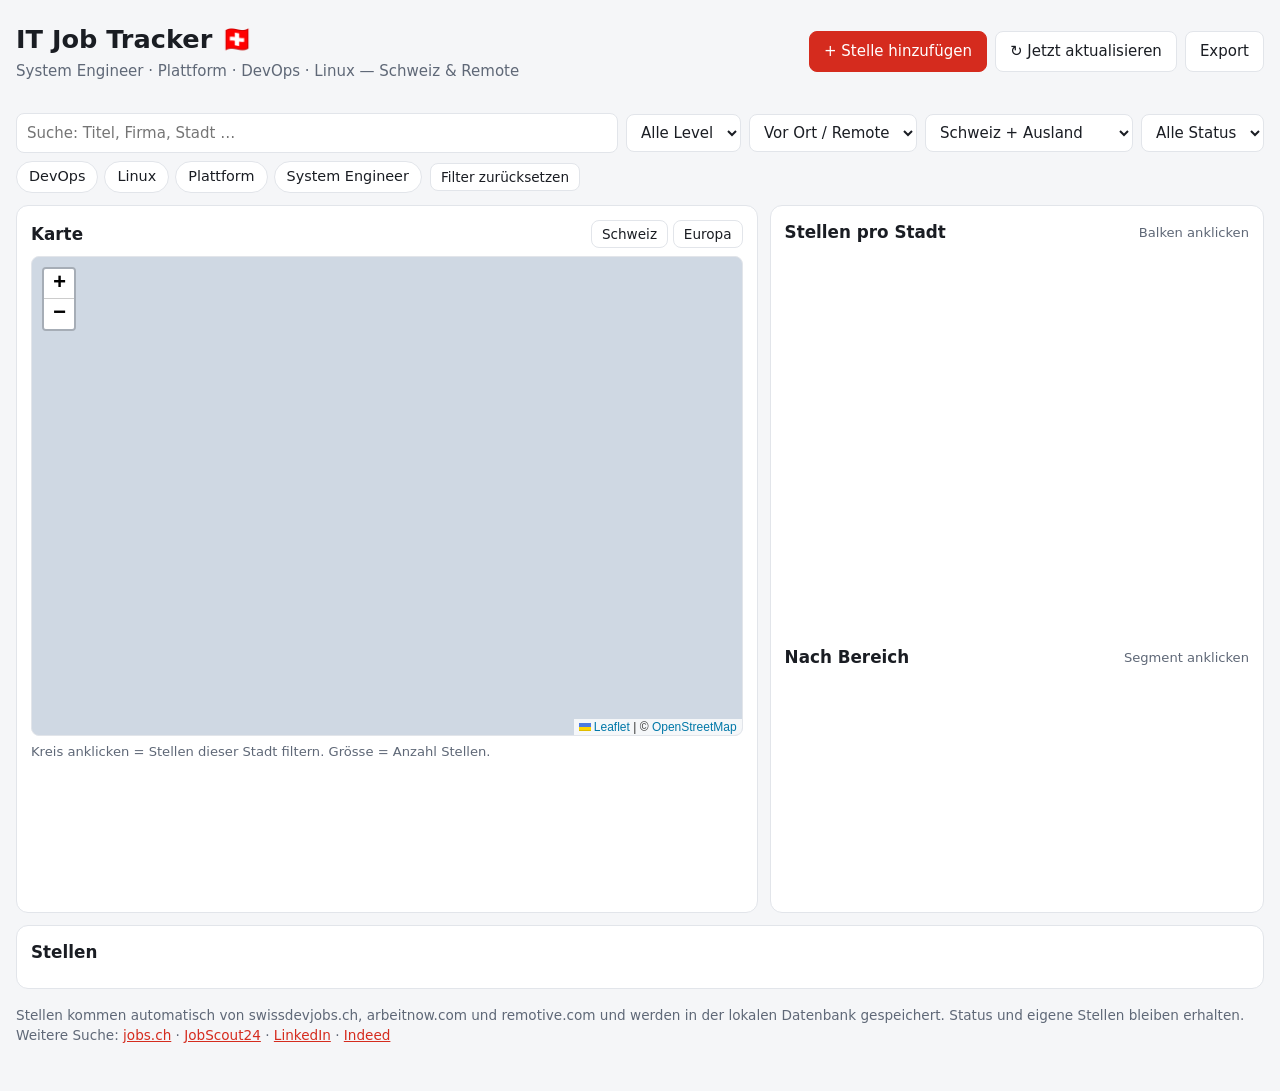
==== app/static/index.html @ a58651d9 "Run as Docker (Flask + PostgreSQL) with automatic job import from public sources Co-Authored-By: Cla" ====
<!doctype html>
<html lang="de">
<head>
<meta charset="utf-8">
<meta name="viewport" content="width=device-width, initial-scale=1">
<title>IT Job Tracker Schweiz</title>
<link rel="stylesheet" href="vendor/leaflet.css">
<link rel="stylesheet" href="style.css">
</head>
<body>
<header class="top">
  <div>
    <h1>IT Job Tracker <span class="flag">🇨🇭</span></h1>
    <p class="sub">System Engineer · Plattform · DevOps · Linux — Schweiz &amp; Remote</p>
  </div>
  <div class="actions">
    <button id="btnAdd" class="btn primary">+ Stelle hinzufügen</button>
    <button id="btnRefresh" class="btn">↻ Jetzt aktualisieren</button>
    <button id="btnExport" class="btn">Export</button>
  </div>
</header>

<p id="meta" class="hint metaline"></p>

<section class="stats" id="stats"></section>

<section class="filters">
  <input id="q" type="search" placeholder="Suche: Titel, Firma, Stadt …">
  <select id="fLevel"><option value="">Alle Level</option><option>Junior</option><option>Mid</option><option>Senior</option></select>
  <select id="fMode"><option value="">Vor Ort / Remote</option><option value="onsite">Vor Ort</option><option value="hybrid">Hybrid</option><option value="remote">Remote</option></select>
  <select id="fWhere"><option value="">Schweiz + Ausland</option><option value="CH">Nur Schweiz</option><option value="ABROAD">Nur Ausland (Remote)</option></select>
  <select id="fStatus"><option value="">Alle Status</option></select>
  <div class="chips" id="catChips"></div>
  <button id="btnReset" class="btn small">Filter zurücksetzen</button>
</section>

<main class="grid">
  <section class="card mapcard">
    <div class="cardhead">
      <h2>Karte</h2>
      <div><button class="btn small" id="zoomCH">Schweiz</button> <button class="btn small" id="zoomEU">Europa</button></div>
    </div>
    <div id="map" role="application" aria-label="Karte der Stellen"></div>
    <p class="hint">Kreis anklicken = Stellen dieser Stadt filtern. Grösse = Anzahl Stellen.</p>
  </section>

  <section class="card">
    <div class="cardhead"><h2>Stellen pro Stadt</h2><span class="hint">Balken anklicken</span></div>
    <div class="chartbox"><canvas id="chCity"></canvas></div>
    <div class="cardhead"><h2>Nach Bereich</h2><span class="hint">Segment anklicken</span></div>
    <div class="chartbox small"><canvas id="chCat"></canvas></div>
  </section>
</main>

<section class="card listcard">
  <div class="cardhead"><h2 id="listTitle">Stellen</h2><span id="activeFilter" class="hint"></span></div>
  <div id="list" class="list"></div>
</section>

<footer>
  <p>Stellen kommen automatisch von swissdevjobs.ch, arbeitnow.com und remotive.com und werden in der lokalen Datenbank gespeichert.
  Status und eigene Stellen bleiben erhalten. Weitere Suche:
  <a target="_blank" rel="noopener" href="https://www.jobs.ch/de/stellenangebote/?term=devops">jobs.ch</a> ·
  <a target="_blank" rel="noopener" href="https://www.jobscout24.ch/de/jobs/?q=linux">JobScout24</a> ·
  <a target="_blank" rel="noopener" href="https://www.linkedin.com/jobs/search/?keywords=devops&location=Schweiz">LinkedIn</a> ·
  <a target="_blank" rel="noopener" href="https://ch.indeed.com/jobs?q=platform+engineer">Indeed</a></p>
</footer>

<dialog id="dlg">
  <form method="dialog" id="addForm">
    <h2>Stelle hinzufügen</h2>
    <label>Titel<input name="title" required></label>
    <label>Firma<input name="company" required></label>
    <label>Stadt<select name="city" id="addCity"></select></label>
    <label>Bereich<select name="cat"><option>DevOps</option><option>Linux</option><option>Plattform</option><option>SysEng</option></select></label>
    <label>Level<select name="level"><option>Junior</option><option selected>Mid</option><option>Senior</option></select></label>
    <label>Modus<select name="mode"><option value="onsite">Vor Ort</option><option value="hybrid" selected>Hybrid</option><option value="remote">Remote</option></select></label>
    <label>Gehalt (optional)<input name="salary" placeholder="z.B. 95–110k"></label>
    <label>Link zum Inserat (optional)<input name="url" type="url" placeholder="https://…"></label>
    <div class="row"><button value="cancel" class="btn" formnovalidate>Abbrechen</button><button value="ok" class="btn primary">Speichern</button></div>
  </form>
</dialog>

<script src="vendor/leaflet.js"></script>
<script src="vendor/chart.umd.js"></script>
<script src="app.js"></script>
</body>
</html>
---- app/static/vendor/leaflet.css ----
/* required styles */

.leaflet-pane,
.leaflet-tile,
.leaflet-marker-icon,
.leaflet-marker-shadow,
.leaflet-tile-container,
.leaflet-pane > svg,
.leaflet-pane > canvas,
.leaflet-zoom-box,
.leaflet-image-layer,
.leaflet-layer {
	position: absolute;
	left: 0;
	top: 0;
	}
.leaflet-container {
	overflow: hidden;
	}
.leaflet-tile,
.leaflet-marker-icon,
.leaflet-marker-shadow {
	-webkit-user-select: none;
	   -moz-user-select: none;
	        user-select: none;
	  -webkit-user-drag: none;
	}
/* Prevents IE11 from highlighting tiles in blue */
.leaflet-tile::selection {
	background: transparent;
}
/* Safari renders non-retina tile on retina better with this, but Chrome is worse */
.leaflet-safari .leaflet-tile {
	image-rendering: -webkit-optimize-contrast;
	}
/* hack that prevents hw layers "stretching" when loading new tiles */
.leaflet-safari .leaflet-tile-container {
	width: 1600px;
	height: 1600px;
	-webkit-transform-origin: 0 0;
	}
.leaflet-marker-icon,
.leaflet-marker-shadow {
	display: block;
	}
/* .leaflet-container svg: reset svg max-width decleration shipped in Joomla! (joomla.org) 3.x */
/* .leaflet-container img: map is broken in FF if you have max-width: 100% on tiles */
.leaflet-container .leaflet-overlay-pane svg {
	max-width: none !important;
	max-height: none !important;
	}
.leaflet-container .leaflet-marker-pane img,
.leaflet-container .leaflet-shadow-pane img,
.leaflet-container .leaflet-tile-pane img,
.leaflet-container img.leaflet-image-layer,
.leaflet-container .leaflet-tile {
	max-width: none !important;
	max-height: none !important;
	width: auto;
	padding: 0;
	}

.leaflet-container img.leaflet-tile {
	/* See: https://bugs.chromium.org/p/chromium/issues/detail?id=600120 */
	mix-blend-mode: plus-lighter;
}

.leaflet-container.leaflet-touch-zoom {
	-ms-touch-action: pan-x pan-y;
	touch-action: pan-x pan-y;
	}
.leaflet-container.leaflet-touch-drag {
	-ms-touch-action: pinch-zoom;
	/* Fallback for FF which doesn't support pinch-zoom */
	touch-action: none;
	touch-action: pinch-zoom;
}
.leaflet-container.leaflet-touch-drag.leaflet-touch-zoom {
	-ms-touch-action: none;
	touch-action: none;
}
.leaflet-container {
	-webkit-tap-highlight-color: transparent;
}
.leaflet-container a {
	-webkit-tap-highlight-color: rgba(51, 181, 229, 0.4);
}
.leaflet-tile {
	filter: inherit;
	visibility: hidden;
	}
.leaflet-tile-loaded {
	visibility: inherit;
	}
.leaflet-zoom-box {
	width: 0;
	height: 0;
	-moz-box-sizing: border-box;
	     box-sizing: border-box;
	z-index: 800;
	}
/* workaround for https://bugzilla.mozilla.org/show_bug.cgi?id=888319 */
.leaflet-overlay-pane svg {
	-moz-user-select: none;
	}

.leaflet-pane         { z-index: 400; }

.leaflet-tile-pane    { z-index: 200; }
.leaflet-overlay-pane { z-index: 400; }
.leaflet-shadow-pane  { z-index: 500; }
.leaflet-marker-pane  { z-index: 600; }
.leaflet-tooltip-pane   { z-index: 650; }
.leaflet-popup-pane   { z-index: 700; }

.leaflet-map-pane canvas { z-index: 100; }
.leaflet-map-pane svg    { z-index: 200; }

.leaflet-vml-shape {
	width: 1px;
	height: 1px;
	}
.lvml {
	behavior: url(#default#VML);
	display: inline-block;
	position: absolute;
	}


/* control positioning */

.leaflet-control {
	position: relative;
	z-index: 800;
	pointer-events: visiblePainted; /* IE 9-10 doesn't have auto */
	pointer-events: auto;
	}
.leaflet-top,
.leaflet-bottom {
	position: absolute;
	z-index: 1000;
	pointer-events: none;
	}
.leaflet-top {
	top: 0;
	}
.leaflet-right {
	right: 0;
	}
.leaflet-bottom {
	bottom: 0;
	}
.leaflet-left {
	left: 0;
	}
.leaflet-control {
	float: left;
	clear: both;
	}
.leaflet-right .leaflet-control {
	float: right;
	}
.leaflet-top .leaflet-control {
	margin-top: 10px;
	}
.leaflet-bottom .leaflet-control {
	margin-bottom: 10px;
	}
.leaflet-left .leaflet-control {
	margin-left: 10px;
	}
.leaflet-right .leaflet-control {
	margin-right: 10px;
	}


/* zoom and fade animations */

.leaflet-fade-anim .leaflet-popup {
	opacity: 0;
	-webkit-transition: opacity 0.2s linear;
	   -moz-transition: opacity 0.2s linear;
	        transition: opacity 0.2s linear;
	}
.leaflet-fade-anim .leaflet-map-pane .leaflet-popup {
	opacity: 1;
	}
.leaflet-zoom-animated {
	-webkit-transform-origin: 0 0;
	    -ms-transform-origin: 0 0;
	        transform-origin: 0 0;
	}
svg.leaflet-zoom-animated {
	will-change: transform;
}

.leaflet-zoom-anim .leaflet-zoom-animated {
	-webkit-transition: -webkit-transform 0.25s cubic-bezier(0,0,0.25,1);
	   -moz-transition:    -moz-transform 0.25s cubic-bezier(0,0,0.25,1);
	        transition:         transform 0.25s cubic-bezier(0,0,0.25,1);
	}
.leaflet-zoom-anim .leaflet-tile,
.leaflet-pan-anim .leaflet-tile {
	-webkit-transition: none;
	   -moz-transition: none;
	        transition: none;
	}

.leaflet-zoom-anim .leaflet-zoom-hide {
	visibility: hidden;
	}


/* cursors */

.leaflet-interactive {
	cursor: pointer;
	}
.leaflet-grab {
	cursor: -webkit-grab;
	cursor:    -moz-grab;
	cursor:         grab;
	}
.leaflet-crosshair,
.leaflet-crosshair .leaflet-interactive {
	cursor: crosshair;
	}
.leaflet-popup-pane,
.leaflet-control {
	cursor: auto;
	}
.leaflet-dragging .leaflet-grab,
.leaflet-dragging .leaflet-grab .leaflet-interactive,
.leaflet-dragging .leaflet-marker-draggable {
	cursor: move;
	cursor: -webkit-grabbing;
	cursor:    -moz-grabbing;
	cursor:         grabbing;
	}

/* marker & overlays interactivity */
.leaflet-marker-icon,
.leaflet-marker-shadow,
.leaflet-image-layer,
.leaflet-pane > svg path,
.leaflet-tile-container {
	pointer-events: none;
	}

.leaflet-marker-icon.leaflet-interactive,
.leaflet-image-layer.leaflet-interactive,
.leaflet-pane > svg path.leaflet-interactive,
svg.leaflet-image-layer.leaflet-interactive path {
	pointer-events: visiblePainted; /* IE 9-10 doesn't have auto */
	pointer-events: auto;
	}

/* visual tweaks */

.leaflet-container {
	background: #ddd;
	outline-offset: 1px;
	}
.leaflet-container a {
	color: #0078A8;
	}
.leaflet-zoom-box {
	border: 2px dotted #38f;
	background: rgba(255,255,255,0.5);
	}


/* general typography */
.leaflet-container {
	font-family: "Helvetica Neue", Arial, Helvetica, sans-serif;
	font-size: 12px;
	font-size: 0.75rem;
	line-height: 1.5;
	}


/* general toolbar styles */

.leaflet-bar {
	box-shadow: 0 1px 5px rgba(0,0,0,0.65);
	border-radius: 4px;
	}
.leaflet-bar a {
	background-color: #fff;
	border-bottom: 1px solid #ccc;
	width: 26px;
	height: 26px;
	line-height: 26px;
	display: block;
	text-align: center;
	text-decoration: none;
	color: black;
	}
.leaflet-bar a,
.leaflet-control-layers-toggle {
	background-position: 50% 50%;
	background-repeat: no-repeat;
	display: block;
	}
.leaflet-bar a:hover,
.leaflet-bar a:focus {
	background-color: #f4f4f4;
	}
.leaflet-bar a:first-child {
	border-top-left-radius: 4px;
	border-top-right-radius: 4px;
	}
.leaflet-bar a:last-child {
	border-bottom-left-radius: 4px;
	border-bottom-right-radius: 4px;
	border-bottom: none;
	}
.leaflet-bar a.leaflet-disabled {
	cursor: default;
	background-color: #f4f4f4;
	color: #bbb;
	}

.leaflet-touch .leaflet-bar a {
	width: 30px;
	height: 30px;
	line-height: 30px;
	}
.leaflet-touch .leaflet-bar a:first-child {
	border-top-left-radius: 2px;
	border-top-right-radius: 2px;
	}
.leaflet-touch .leaflet-bar a:last-child {
	border-bottom-left-radius: 2px;
	border-bottom-right-radius: 2px;
	}

/* zoom control */

.leaflet-control-zoom-in,
.leaflet-control-zoom-out {
	font: bold 18px 'Lucida Console', Monaco, monospace;
	text-indent: 1px;
	}

.leaflet-touch .leaflet-control-zoom-in, .leaflet-touch .leaflet-control-zoom-out  {
	font-size: 22px;
	}


/* layers control */

.leaflet-control-layers {
	box-shadow: 0 1px 5px rgba(0,0,0,0.4);
	background: #fff;
	border-radius: 5px;
	}
.leaflet-control-layers-toggle {
	background-image: url(images/layers.png);
	width: 36px;
	height: 36px;
	}
.leaflet-retina .leaflet-control-layers-toggle {
	background-image: url(images/layers-2x.png);
	background-size: 26px 26px;
	}
.leaflet-touch .leaflet-control-layers-toggle {
	width: 44px;
	height: 44px;
	}
.leaflet-control-layers .leaflet-control-layers-list,
.leaflet-control-layers-expanded .leaflet-control-layers-toggle {
	display: none;
	}
.leaflet-control-layers-expanded .leaflet-control-layers-list {
	display: block;
	position: relative;
	}
.leaflet-control-layers-expanded {
	padding: 6px 10px 6px 6px;
	color: #333;
	background: #fff;
	}
.leaflet-control-layers-scrollbar {
	overflow-y: scroll;
	overflow-x: hidden;
	padding-right: 5px;
	}
.leaflet-control-layers-selector {
	margin-top: 2px;
	position: relative;
	top: 1px;
	}
.leaflet-control-layers label {
	display: block;
	font-size: 13px;
	font-size: 1.08333em;
	}
.leaflet-control-layers-separator {
	height: 0;
	border-top: 1px solid #ddd;
	margin: 5px -10px 5px -6px;
	}

/* Default icon URLs */
.leaflet-default-icon-path { /* used only in path-guessing heuristic, see L.Icon.Default */
	background-image: url(images/marker-icon.png);
	}


/* attribution and scale controls */

.leaflet-container .leaflet-control-attribution {
	background: #fff;
	background: rgba(255, 255, 255, 0.8);
	margin: 0;
	}
.leaflet-control-attribution,
.leaflet-control-scale-line {
	padding: 0 5px;
	color: #333;
	line-height: 1.4;
	}
.leaflet-control-attribution a {
	text-decoration: none;
	}
.leaflet-control-attribution a:hover,
.leaflet-control-attribution a:focus {
	text-decoration: underline;
	}
.leaflet-attribution-flag {
	display: inline !important;
	vertical-align: baseline !important;
	width: 1em;
	height: 0.6669em;
	}
.leaflet-left .leaflet-control-scale {
	margin-left: 5px;
	}
.leaflet-bottom .leaflet-control-scale {
	margin-bottom: 5px;
	}
.leaflet-control-scale-line {
	border: 2px solid #777;
	border-top: none;
	line-height: 1.1;
	padding: 2px 5px 1px;
	white-space: nowrap;
	-moz-box-sizing: border-box;
	     box-sizing: border-box;
	background: rgba(255, 255, 255, 0.8);
	text-shadow: 1px 1px #fff;
	}
.leaflet-control-scale-line:not(:first-child) {
	border-top: 2px solid #777;
	border-bottom: none;
	margin-top: -2px;
	}
.leaflet-control-scale-line:not(:first-child):not(:last-child) {
	border-bottom: 2px solid #777;
	}

.leaflet-touch .leaflet-control-attribution,
.leaflet-touch .leaflet-control-layers,
.leaflet-touch .leaflet-bar {
	box-shadow: none;
	}
.leaflet-touch .leaflet-control-layers,
.leaflet-touch .leaflet-bar {
	border: 2px solid rgba(0,0,0,0.2);
	background-clip: padding-box;
	}


/* popup */

.leaflet-popup {
	position: absolute;
	text-align: center;
	margin-bottom: 20px;
	}
.leaflet-popup-content-wrapper {
	padding: 1px;
	text-align: left;
	border-radius: 12px;
	}
.leaflet-popup-content {
	margin: 13px 24px 13px 20px;
	line-height: 1.3;
	font-size: 13px;
	font-size: 1.08333em;
	min-height: 1px;
	}
.leaflet-popup-content p {
	margin: 17px 0;
	margin: 1.3em 0;
	}
.leaflet-popup-tip-container {
	width: 40px;
	height: 20px;
	position: absolute;
	left: 50%;
	margin-top: -1px;
	margin-left: -20px;
	overflow: hidden;
	pointer-events: none;
	}
.leaflet-popup-tip {
	width: 17px;
	height: 17px;
	padding: 1px;

	margin: -10px auto 0;
	pointer-events: auto;

	-webkit-transform: rotate(45deg);
	   -moz-transform: rotate(45deg);
	    -ms-transform: rotate(45deg);
	        transform: rotate(45deg);
	}
.leaflet-popup-content-wrapper,
.leaflet-popup-tip {
	background: white;
	color: #333;
	box-shadow: 0 3px 14px rgba(0,0,0,0.4);
	}
.leaflet-container a.leaflet-popup-close-button {
	position: absolute;
	top: 0;
	right: 0;
	border: none;
	text-align: center;
	width: 24px;
	height: 24px;
	font: 16px/24px Tahoma, Verdana, sans-serif;
	color: #757575;
	text-decoration: none;
	background: transparent;
	}
.leaflet-container a.leaflet-popup-close-button:hover,
.leaflet-container a.leaflet-popup-close-button:focus {
	color: #585858;
	}
.leaflet-popup-scrolled {
	overflow: auto;
	}

.leaflet-oldie .leaflet-popup-content-wrapper {
	-ms-zoom: 1;
	}
.leaflet-oldie .leaflet-popup-tip {
	width: 24px;
	margin: 0 auto;

	-ms-filter: "progid:DXImageTransform.Microsoft.Matrix(M11=0.70710678, M12=0.70710678, M21=-0.70710678, M22=0.70710678)";
	filter: progid:DXImageTransform.Microsoft.Matrix(M11=0.70710678, M12=0.70710678, M21=-0.70710678, M22=0.70710678);
	}

.leaflet-oldie .leaflet-control-zoom,
.leaflet-oldie .leaflet-control-layers,
.leaflet-oldie .leaflet-popup-content-wrapper,
.leaflet-oldie .leaflet-popup-tip {
	border: 1px solid #999;
	}


/* div icon */

.leaflet-div-icon {
	background: #fff;
	border: 1px solid #666;
	}


/* Tooltip */
/* Base styles for the element that has a tooltip */
.leaflet-tooltip {
	position: absolute;
	padding: 6px;
	background-color: #fff;
	border: 1px solid #fff;
	border-radius: 3px;
	color: #222;
	white-space: nowrap;
	-webkit-user-select: none;
	-moz-user-select: none;
	-ms-user-select: none;
	user-select: none;
	pointer-events: none;
	box-shadow: 0 1px 3px rgba(0,0,0,0.4);
	}
.leaflet-tooltip.leaflet-interactive {
	cursor: pointer;
	pointer-events: auto;
	}
.leaflet-tooltip-top:before,
.leaflet-tooltip-bottom:before,
.leaflet-tooltip-left:before,
.leaflet-tooltip-right:before {
	position: absolute;
	pointer-events: none;
	border: 6px solid transparent;
	background: transparent;
	content: "";
	}

/* Directions */

.leaflet-tooltip-bottom {
	margin-top: 6px;
}
.leaflet-tooltip-top {
	margin-top: -6px;
}
.leaflet-tooltip-bottom:before,
.leaflet-tooltip-top:before {
	left: 50%;
	margin-left: -6px;
	}
.leaflet-tooltip-top:before {
	bottom: 0;
	margin-bottom: -12px;
	border-top-color: #fff;
	}
.leaflet-tooltip-bottom:before {
	top: 0;
	margin-top: -12px;
	margin-left: -6px;
	border-bottom-color: #fff;
	}
.leaflet-tooltip-left {
	margin-left: -6px;
}
.leaflet-tooltip-right {
	margin-left: 6px;
}
.leaflet-tooltip-left:before,
.leaflet-tooltip-right:before {
	top: 50%;
	margin-top: -6px;
	}
.leaflet-tooltip-left:before {
	right: 0;
	margin-right: -12px;
	border-left-color: #fff;
	}
.leaflet-tooltip-right:before {
	left: 0;
	margin-left: -12px;
	border-right-color: #fff;
	}

/* Printing */

@media print {
	/* Prevent printers from removing background-images of controls. */
	.leaflet-control {
		-webkit-print-color-adjust: exact;
		print-color-adjust: exact;
		}
	}
---- app/static/style.css ----
:root{
  --bg:#f5f6f8;--card:#fff;--text:#1a1d23;--muted:#5f6877;--line:#e2e5ea;
  --accent:#d52b1e;--accent-ink:#fff;--c1:#d52b1e;--c2:#2b6cb0;--c3:#2f9e6f;--c4:#d98a1f;
}
@media (prefers-color-scheme:dark){
  :root{--bg:#12141a;--card:#1b1f27;--text:#e9ecf1;--muted:#98a2b3;--line:#2c323d;--accent:#ef5547;--c1:#ef5547;--c2:#5aa2e8;--c3:#4cc795;--c4:#f0a94a}
}
*{box-sizing:border-box}
body{margin:0;background:var(--bg);color:var(--text);font:15px/1.5 system-ui,-apple-system,Segoe UI,Roboto,sans-serif;padding:0 16px 32px;max-width:1280px;margin-inline:auto}
h1{margin:0;font-size:1.6rem}h2{margin:0;font-size:1.05rem}
.top{display:flex;flex-wrap:wrap;gap:12px;justify-content:space-between;align-items:center;padding:20px 0 12px}
.sub{margin:2px 0 0;color:var(--muted)}
.actions{display:flex;gap:8px;flex-wrap:wrap}
.btn{background:var(--card);color:var(--text);border:1px solid var(--line);border-radius:8px;padding:8px 14px;font:inherit;cursor:pointer;display:inline-block}
.btn:hover{border-color:var(--accent)}
.btn.primary{background:var(--accent);color:var(--accent-ink);border-color:var(--accent)}
.btn.small{padding:3px 10px;font-size:.85rem}
.stats{display:grid;grid-template-columns:repeat(auto-fit,minmax(130px,1fr));gap:10px;margin-bottom:12px}
.stat{background:var(--card);border:1px solid var(--line);border-radius:10px;padding:10px 14px}
.stat b{display:block;font-size:1.5rem}.stat span{color:var(--muted);font-size:.85rem}
.filters{display:flex;flex-wrap:wrap;gap:8px;margin-bottom:12px;align-items:center}
input,select{background:var(--card);color:var(--text);border:1px solid var(--line);border-radius:8px;padding:8px 10px;font:inherit}
#q{flex:1 1 220px}
.chips{display:flex;gap:6px;flex-wrap:wrap}
.chip{border:1px solid var(--line);background:var(--card);color:var(--text);border-radius:999px;padding:4px 12px;cursor:pointer;font:inherit;font-size:.9rem}
.chip.on{background:var(--accent);color:var(--accent-ink);border-color:var(--accent)}
.grid{display:grid;grid-template-columns:3fr 2fr;gap:12px;margin-bottom:12px}
.card{background:var(--card);border:1px solid var(--line);border-radius:12px;padding:14px}
.cardhead{display:flex;justify-content:space-between;align-items:center;gap:8px;margin-bottom:8px}
.hint{color:var(--muted);font-size:.82rem;margin:6px 0 0}.cardhead .hint{margin:0}
#map{height:480px;border-radius:8px;border:1px solid var(--line);background:#cfd8e3}
.chartbox{position:relative;height:380px;margin-bottom:12px}.chartbox.small{height:220px;margin:0}
.list{display:grid;grid-template-columns:repeat(auto-fill,minmax(300px,1fr));gap:10px}
.job{border:1px solid var(--line);border-radius:10px;padding:12px;display:flex;flex-direction:column;gap:6px}
.job h3{margin:0;font-size:1rem}.job .meta{color:var(--muted);font-size:.88rem}
.tags{display:flex;gap:6px;flex-wrap:wrap}
.tag{font-size:.75rem;border-radius:6px;padding:1px 8px;border:1px solid var(--line);color:var(--muted)}
.tag.remote{color:var(--c3);border-color:var(--c3)}.tag.Junior{color:var(--c2);border-color:var(--c2)}
.jobfoot{display:flex;gap:8px;align-items:center;justify-content:space-between;margin-top:auto}
.jobfoot select{padding:4px 6px;font-size:.85rem}
.jobfoot a{color:var(--accent);text-decoration:none;font-size:.9rem}
.job.st-applied{border-left:4px solid var(--c2)}.job.st-interview{border-left:4px solid var(--c4)}
.job.st-offer{border-left:4px solid var(--c3)}.job.st-rejected{opacity:.55}.job.st-saved{border-left:4px solid var(--muted)}
.empty{color:var(--muted);padding:20px;text-align:center;grid-column:1/-1}
footer{color:var(--muted);font-size:.85rem;margin-top:16px}footer a{color:var(--accent)}
dialog{border:1px solid var(--line);border-radius:12px;background:var(--card);color:var(--text);width:min(440px,92vw)}
dialog::backdrop{background:#0008}
dialog form{display:grid;gap:10px}dialog label{display:grid;gap:3px;font-size:.88rem;color:var(--muted)}
dialog .row{display:flex;gap:8px;justify-content:flex-end}
.leaflet-popup-content{font:13px/1.4 system-ui,sans-serif;color:#1a1d23}
.leaflet-popup-content ul{margin:4px 0 0;padding-left:16px}
@media(max-width:860px){.grid{grid-template-columns:1fr}#map{height:380px}}
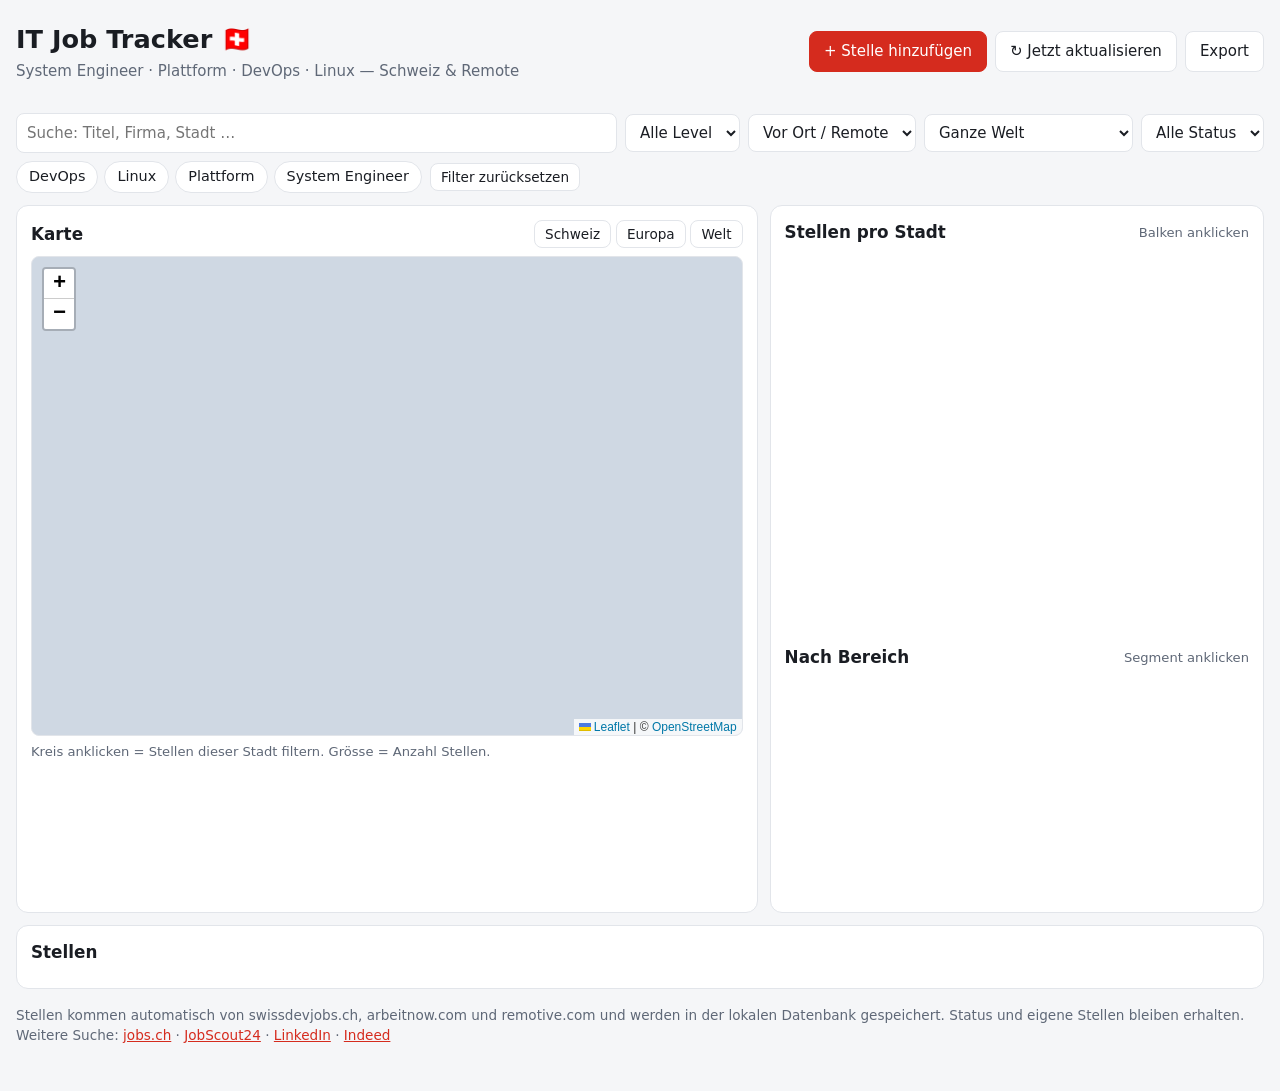
==== commit 94d7bb22: "Include remote jobs from all regions (USA, other continents) with world map and region filter Co-Aut" ====
--- a/app/static/index.html
+++ b/app/static/index.html
@@ -28,7 +28,7 @@
   <input id="q" type="search" placeholder="Suche: Titel, Firma, Stadt …">
   <select id="fLevel"><option value="">Alle Level</option><option>Junior</option><option>Mid</option><option>Senior</option></select>
   <select id="fMode"><option value="">Vor Ort / Remote</option><option value="onsite">Vor Ort</option><option value="hybrid">Hybrid</option><option value="remote">Remote</option></select>
-  <select id="fWhere"><option value="">Schweiz + Ausland</option><option value="CH">Nur Schweiz</option><option value="ABROAD">Nur Ausland (Remote)</option></select>
+  <select id="fWhere"><option value="">Ganze Welt</option><option value="CH">Nur Schweiz</option><option value="EUROPE">Europa (inkl. Schweiz)</option><option value="ABROAD">Nur Ausland</option><option value="WORLD">Ausserhalb Europas</option></select>
   <select id="fStatus"><option value="">Alle Status</option></select>
   <div class="chips" id="catChips"></div>
   <button id="btnReset" class="btn small">Filter zurücksetzen</button>
@@ -38,7 +38,7 @@
   <section class="card mapcard">
     <div class="cardhead">
       <h2>Karte</h2>
-      <div><button class="btn small" id="zoomCH">Schweiz</button> <button class="btn small" id="zoomEU">Europa</button></div>
+      <div><button class="btn small" id="zoomCH">Schweiz</button> <button class="btn small" id="zoomEU">Europa</button> <button class="btn small" id="zoomWorld">Welt</button></div>
     </div>
     <div id="map" role="application" aria-label="Karte der Stellen"></div>
     <p class="hint">Kreis anklicken = Stellen dieser Stadt filtern. Grösse = Anzahl Stellen.</p>
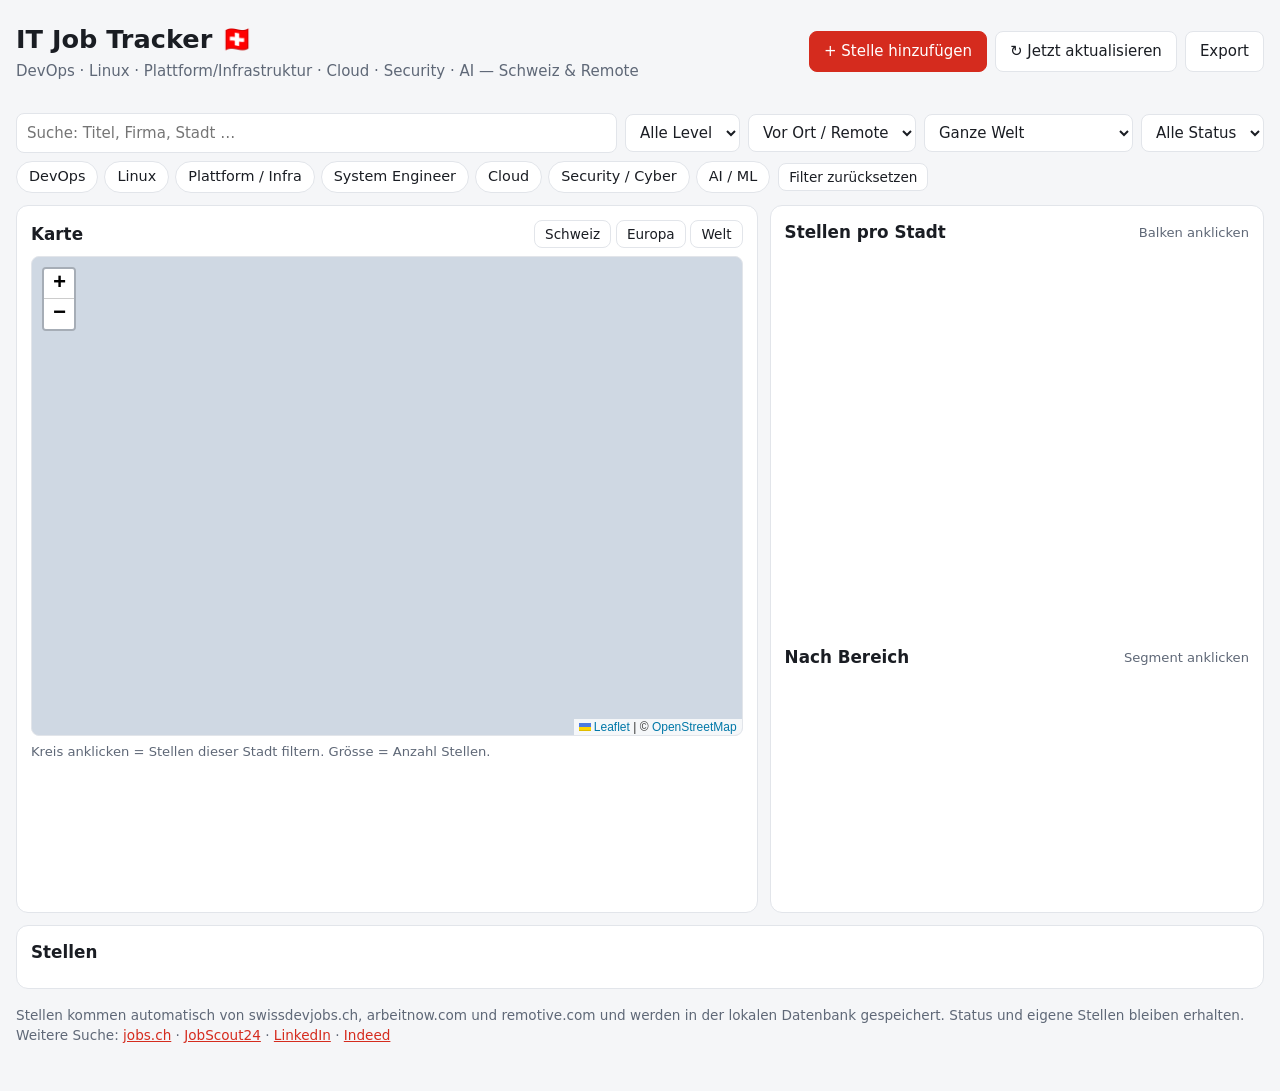
==== commit 36bf11e4: "Broaden search to security, cloud, AI, infrastructure; add keyword searches, WP Job Manager feeds, o" ====
--- a/app/static/index.html
+++ b/app/static/index.html
@@ -11,7 +11,7 @@
 <header class="top">
   <div>
     <h1>IT Job Tracker <span class="flag">🇨🇭</span></h1>
-    <p class="sub">System Engineer · Plattform · DevOps · Linux — Schweiz &amp; Remote</p>
+    <p class="sub">DevOps · Linux · Plattform/Infrastruktur · Cloud · Security · AI — Schweiz &amp; Remote</p>
   </div>
   <div class="actions">
     <button id="btnAdd" class="btn primary">+ Stelle hinzufügen</button>
@@ -72,7 +72,7 @@
     <label>Titel<input name="title" required></label>
     <label>Firma<input name="company" required></label>
     <label>Stadt<select name="city" id="addCity"></select></label>
-    <label>Bereich<select name="cat"><option>DevOps</option><option>Linux</option><option>Plattform</option><option>SysEng</option></select></label>
+    <label>Bereich<select name="cat"><option value="DevOps">DevOps</option><option value="Linux">Linux</option><option value="Plattform">Plattform / Infrastruktur</option><option value="SysEng">System Engineer</option><option value="Security">Security / Cyber</option><option value="Cloud">Cloud</option><option value="AI">AI / ML</option></select></label>
     <label>Level<select name="level"><option>Junior</option><option selected>Mid</option><option>Senior</option></select></label>
     <label>Modus<select name="mode"><option value="onsite">Vor Ort</option><option value="hybrid" selected>Hybrid</option><option value="remote">Remote</option></select></label>
     <label>Gehalt (optional)<input name="salary" placeholder="z.B. 95–110k"></label>
--- a/app/static/style.css
+++ b/app/static/style.css
@@ -1,9 +1,9 @@
 :root{
   --bg:#f5f6f8;--card:#fff;--text:#1a1d23;--muted:#5f6877;--line:#e2e5ea;
-  --accent:#d52b1e;--accent-ink:#fff;--c1:#d52b1e;--c2:#2b6cb0;--c3:#2f9e6f;--c4:#d98a1f;
+  --accent:#d52b1e;--accent-ink:#fff;--c1:#d52b1e;--c2:#2b6cb0;--c3:#2f9e6f;--c4:#d98a1f;--c5:#7c5cbf;--c6:#0f9fb5;--c7:#c2548a;
 }
 @media (prefers-color-scheme:dark){
-  :root{--bg:#12141a;--card:#1b1f27;--text:#e9ecf1;--muted:#98a2b3;--line:#2c323d;--accent:#ef5547;--c1:#ef5547;--c2:#5aa2e8;--c3:#4cc795;--c4:#f0a94a}
+  :root{--bg:#12141a;--card:#1b1f27;--text:#e9ecf1;--muted:#98a2b3;--line:#2c323d;--accent:#ef5547;--c1:#ef5547;--c2:#5aa2e8;--c3:#4cc795;--c4:#f0a94a;--c5:#a58be0;--c6:#4cc3d6;--c7:#e582b0}
 }
 *{box-sizing:border-box}
 body{margin:0;background:var(--bg);color:var(--text);font:15px/1.5 system-ui,-apple-system,Segoe UI,Roboto,sans-serif;padding:0 16px 32px;max-width:1280px;margin-inline:auto}
